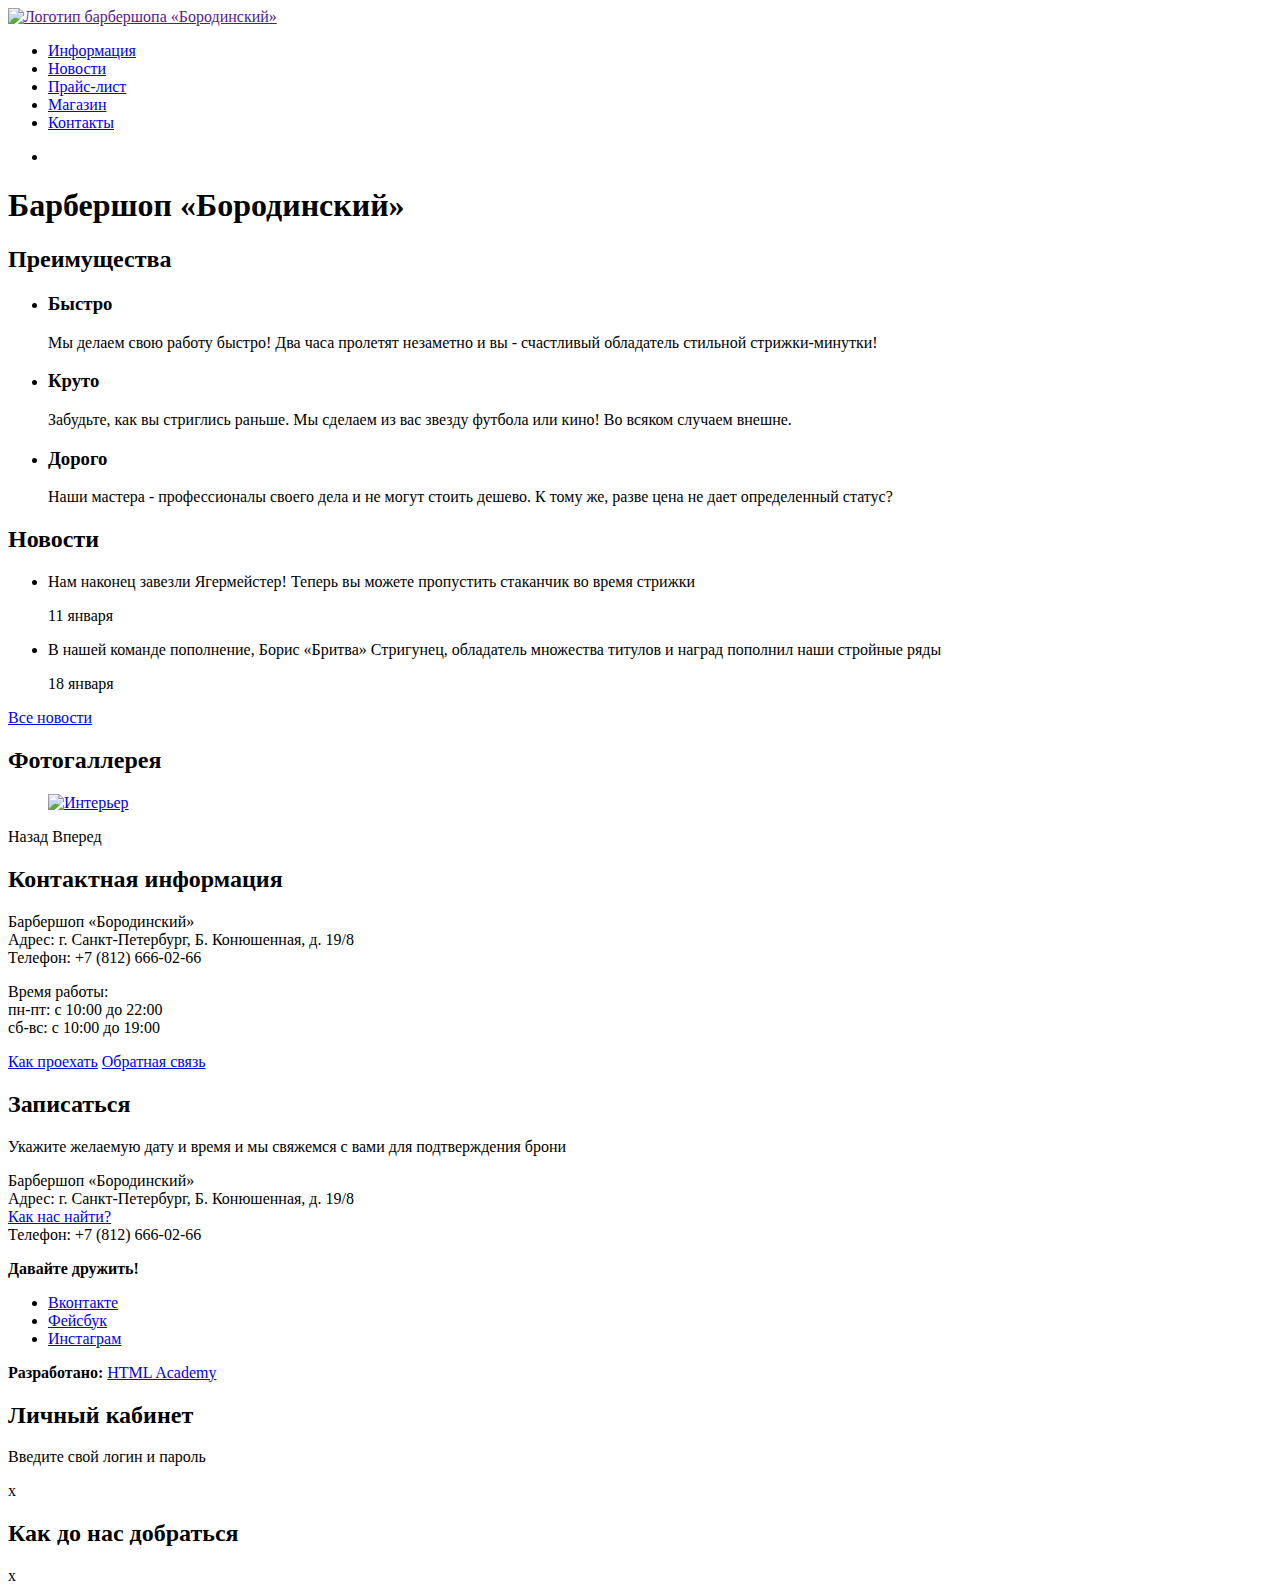
==== index.html @ 34da0345 "Исправил несколько ошибок" ====
<!DOCTYPE html>
<html lang="ru">
<head>
	<meta charset="UTF-8">
	<title>Барбершоп «Бородинский»</title>
</head>
<body>
	<header class="main-header">
		<nav class="main-navigation">
			<a class="main-header-logo" href="">
				<img src="img/index-log.svg" width="368" height="153" alt="Логотип барбершопа «Бородинский»">
			</a>
			<ul class="site-navigation">
				<li><a href="info.html">Информация</a></li>
				<li><a href="news.html">Новости</a></li>
				<li><a href="price.html">Прайс-лист</a></li>
				<li><a href="catalog.html">Магазин</a></li>
				<li><a href="contacts.html">Контакты</a></li>
			</ul>
			<ul class="user-navigation">
				<li class="login-link"></li>
			</ul>
		</nav>
	</header>
	<main class="container">

		<h1 class="visually-hidden">Барбершоп «Бородинский»</h1>

		<section class="features">
			<h2 class="visually-hidden">Преимущества</h2>
			<ul class="features-list">
				<li class="feature-item">
					<h3>Быстро</h3>
					<p>Мы делаем свою работу быстро! Два часа пролетят незаметно и вы - счастливый обладатель стильной стрижки-минутки!</p>
				</li>
				<li class="feature-item">
					<h3>Круто</h3>
					<p>Забудьте, как вы стриглись раньше. Мы сделаем из вас звезду футбола или кино! 
					Во всяком случаем внешне.</p>
				</li>
				<li class="feature-item">
					<h3>Дорого</h3>
					<p>Наши мастера - профессионалы своего дела и не могут стоить дешево. К тому же, разве цена не дает определенный статус?</p>
				</li>
			</ul>
		</section>

		<section class="news">
			<h2>Новости</h2>
			<ul class="news-list">
				<li class="news-item">
					<p>Нам наконец завезли Ягермейстер! Теперь вы можете пропустить стаканчик во время стрижки</p>
					<time datetime="2016-01-11">11 января</time>
				</li>
				<li class="news-item">
					<p>В нашей команде пополнение, Борис «Бритва» Стригунец, обладатель множества титулов и наград пополнил наши стройные ряды</p>
					<time datetime="2016-01-18">18 января</time>
				</li>
			</ul>
			<a class="button" href="news.html">Все новости</a>
		</section>

		<section class="gallery">
			<h2>Фотогаллерея</h2>
			<figure class="gallery-content">
				<a href="#"><img src="img/studio.jpg" width="286" height="164" alt="Интерьер"></a>
			</figure>
			<span class="button gallery-button gallery-button-back">Назад</span>
			<span class="button gallery-button gallery-button-next">Вперед</span>
		</section>

		<section class="contacts">
			<h2>Контактная информация</h2>
			<p>
				Барбершоп «Бородинский»<br>
				Адрес: г. Санкт-Петербург, Б. Конюшенная, д. 19/8<br>
				Телефон: +7 (812) 666-02-66
			</p>
			<p>
				Время работы:<br>
				пн-пт: с 10:00 до 22:00<br>
				сб-вс: с 10:00 до 19:00
			</p>
			<a class="button" href="map.html">Как проехать</a>
			<a class="button" href="contacts.html">Обратная связь</a>
		</section>

		<section class="appointment">
			<h2>Записаться</h2>
			<p class="appointment-info">Укажите желаемую дату и время и мы свяжемся с вами для подтверждения брони</p>
			<!-- здесь будет форма -->
		</section>
	</main>
	<footer class="main-footer">
		<p class="footer-contacts">
			Барбершоп «Бородинский»<br>
			Адрес: г. Санкт-Петербург, Б. Конюшенная, д. 19/8<br>
			<a href="map.html">Как нас найти?</a><br>
			Телефон: +7 (812) 666-02-66
		</p>
		<div class="footer-social">
			<b>Давайте дружить!</b>
			<ul>
				<li><a class="social-button" href="#">Вконтакте</a></li>
				<li><a class="social-button" href="#">Фейсбук</a></li>
				<li><a class="social-button" href="#">Инстаграм</a></li>
			</ul>
		</div>
		<p class="footer-copyright">
			<b>Разработано:</b>
			<a class="button" href="https://htmlacademy.ru">HTML Academy</a>
		</p>
	</footer>

	<section class="modal modal-login">
		<h2>Личный кабинет</h2>
		<p>Введите свой логин и пароль</p>
		<span class="modal-close">x</span>
	</section>

	<section class="modal modal-map">
		<h2 class="visually-hidden">Как до нас добраться</h2>
		<span class="modal-close">x</span>
	</section>
	
</body>
</html>
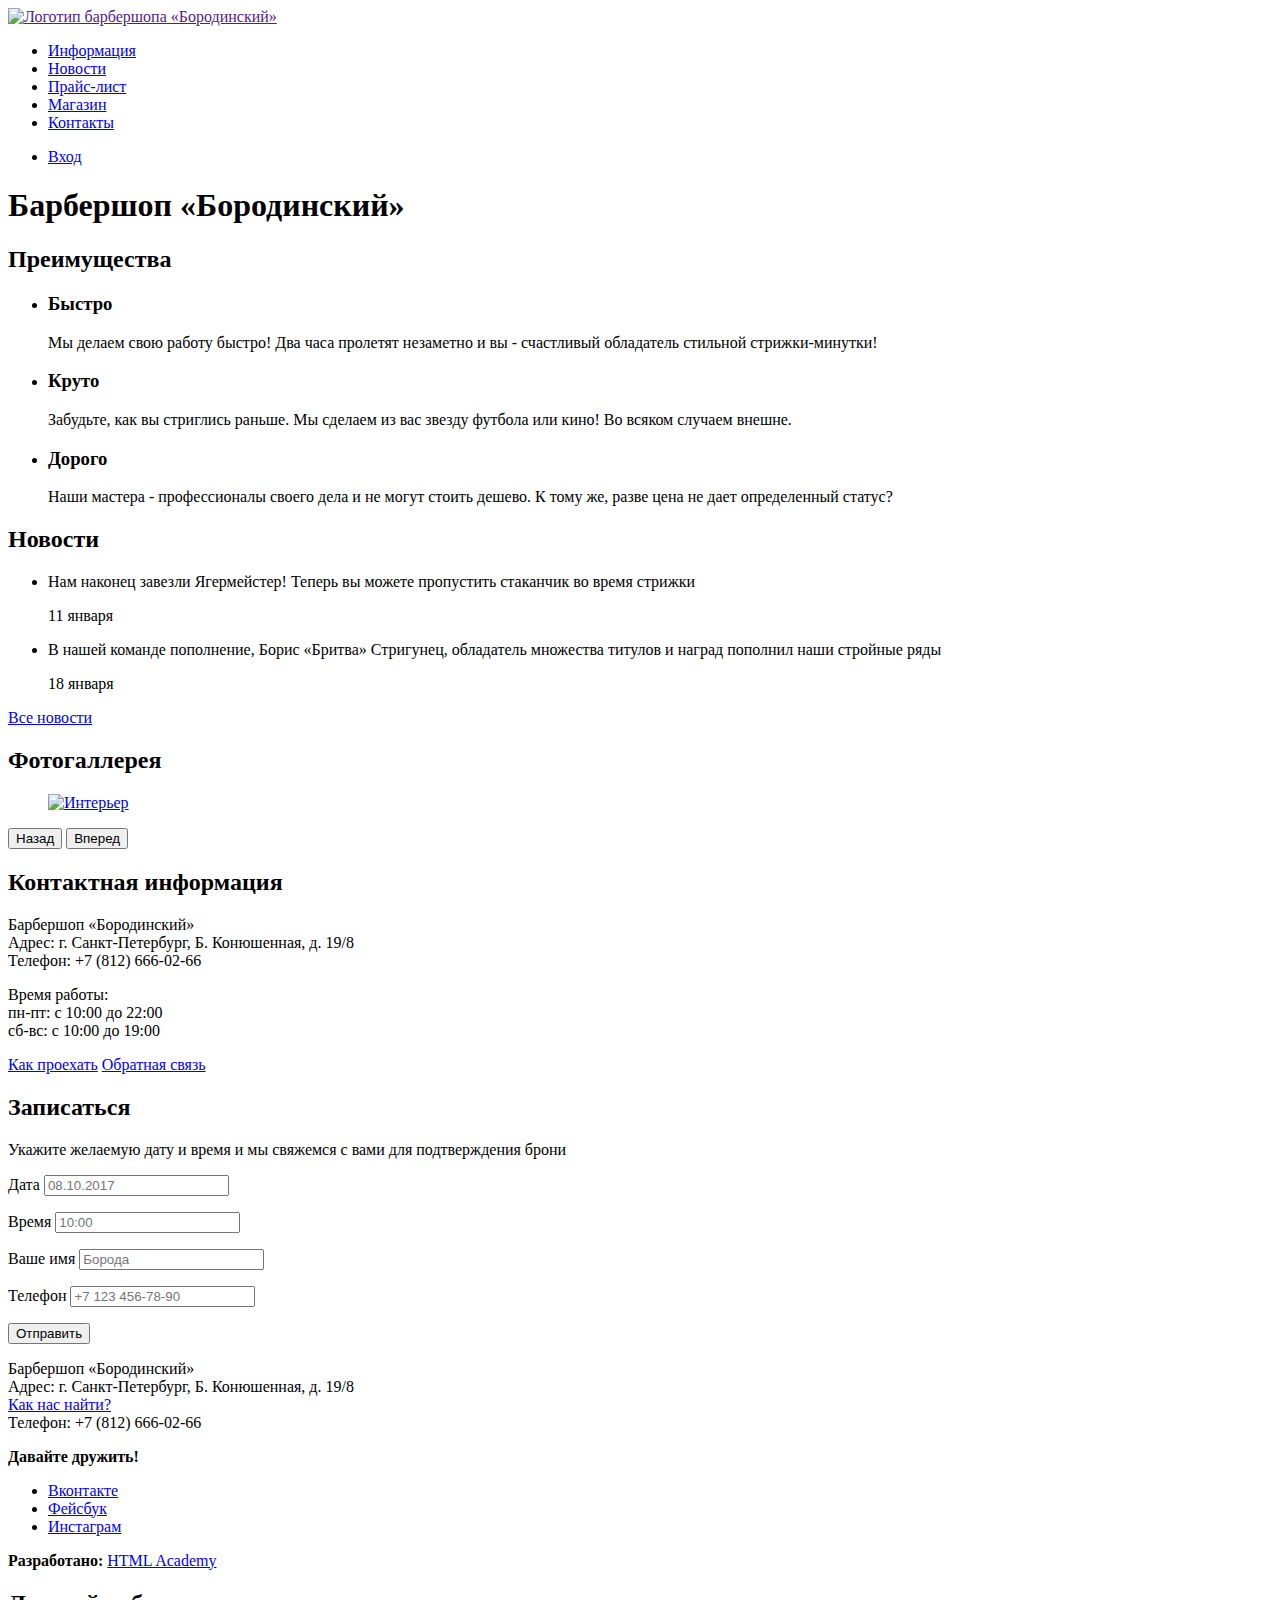
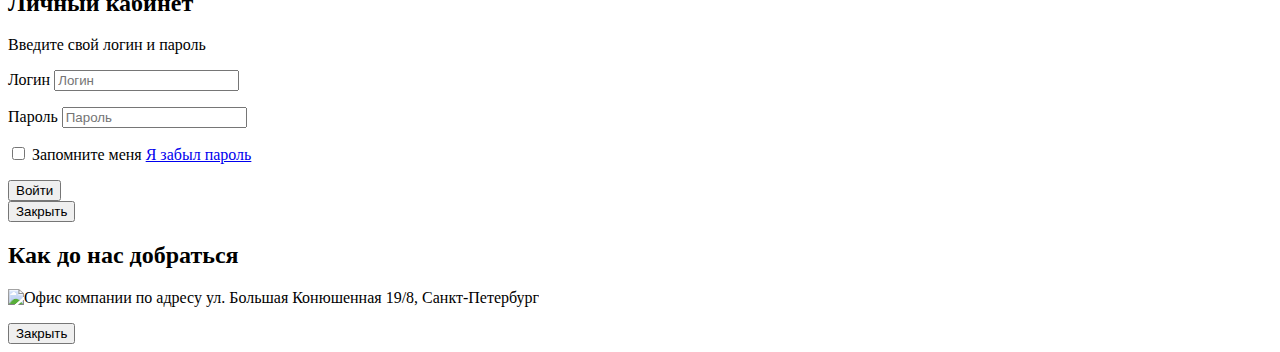
==== commit 489ee858: "Поправил разметку, подключил шрифт из Google Fonts" ====
--- a/index.html
+++ b/index.html
@@ -3,6 +3,9 @@
 <head>
 	<meta charset="UTF-8">
 	<title>Барбершоп «Бородинский»</title>
+	<link href="https://fonts.googleapis.com/css?family=PT+Sans+Narrow:400,700&display=swap&subset=cyrillic" rel="stylesheet">
+	<link rel="stylesheet" href="css/normalize.css">
+	<link rel="stylesheet" href="css/style.css">
 </head>
 <body>
 	<header class="main-header">
@@ -18,7 +21,9 @@
 				<li><a href="contacts.html">Контакты</a></li>
 			</ul>
 			<ul class="user-navigation">
-				<li class="login-link"></li>
+				<li class="login-link">
+					<a class="login-link" href="login.html">Вход</a>
+				</li>
 			</ul>
 		</nav>
 	</header>
@@ -45,52 +50,75 @@
 			</ul>
 		</section>
 
-		<section class="news">
-			<h2>Новости</h2>
-			<ul class="news-list">
-				<li class="news-item">
-					<p>Нам наконец завезли Ягермейстер! Теперь вы можете пропустить стаканчик во время стрижки</p>
-					<time datetime="2016-01-11">11 января</time>
-				</li>
-				<li class="news-item">
-					<p>В нашей команде пополнение, Борис «Бритва» Стригунец, обладатель множества титулов и наград пополнил наши стройные ряды</p>
-					<time datetime="2016-01-18">18 января</time>
-				</li>
-			</ul>
-			<a class="button" href="news.html">Все новости</a>
-		</section>
+		<div class="index-columns">
+			<section class="news">
+				<h2>Новости</h2>
+				<ul class="news-list">
+					<li class="news-item">
+						<p>Нам наконец завезли Ягермейстер! Теперь вы можете пропустить стаканчик во время стрижки</p>
+						<time datetime="2016-01-11">11 января</time>
+					</li>
+					<li class="news-item">
+						<p>В нашей команде пополнение, Борис «Бритва» Стригунец, обладатель множества титулов и наград пополнил наши стройные ряды</p>
+						<time datetime="2016-01-18">18 января</time>
+					</li>
+				</ul>
+				<a class="button" href="news.html">Все новости</a>
+			</section>
 
-		<section class="gallery">
-			<h2>Фотогаллерея</h2>
-			<figure class="gallery-content">
-				<a href="#"><img src="img/studio.jpg" width="286" height="164" alt="Интерьер"></a>
-			</figure>
-			<span class="button gallery-button gallery-button-back">Назад</span>
-			<span class="button gallery-button gallery-button-next">Вперед</span>
-		</section>
+			<section class="gallery">
+				<h2>Фотогаллерея</h2>
+				<figure class="gallery-content">
+					<a href="#"><img src="img/studio.jpg" width="286" height="164" alt="Интерьер"></a>
+				</figure>
+				<button class="button gallery-button gallery-button-back" type="button">Назад</button>
+				<button class="button gallery-button gallery-button-next" type="button">Вперед</button>
+			</section>
+		</div>
 
-		<section class="contacts">
-			<h2>Контактная информация</h2>
-			<p>
-				Барбершоп «Бородинский»<br>
-				Адрес: г. Санкт-Петербург, Б. Конюшенная, д. 19/8<br>
-				Телефон: +7 (812) 666-02-66
-			</p>
-			<p>
-				Время работы:<br>
-				пн-пт: с 10:00 до 22:00<br>
-				сб-вс: с 10:00 до 19:00
-			</p>
-			<a class="button" href="map.html">Как проехать</a>
-			<a class="button" href="contacts.html">Обратная связь</a>
-		</section>
+		<div class="index-columns">
+			<section class="contacts">
+				<h2>Контактная информация</h2>
+				<p>
+					Барбершоп «Бородинский»<br>
+					Адрес: г. Санкт-Петербург, Б. Конюшенная, д. 19/8<br>
+					Телефон: +7 (812) 666-02-66
+				</p>
+				<p>
+					Время работы:<br>
+					пн-пт: с 10:00 до 22:00<br>
+					сб-вс: с 10:00 до 19:00
+				</p>
+				<a class="button" href="map.html">Как проехать</a>
+				<a class="button" href="contacts.html">Обратная связь</a>
+			</section>
 
-		<section class="appointment">
-			<h2>Записаться</h2>
-			<p class="appointment-info">Укажите желаемую дату и время и мы свяжемся с вами для подтверждения брони</p>
-			<!-- здесь будет форма -->
-		</section>
+			<section class="appointment">
+				<h2>Записаться</h2>
+				<p class="appointment-info">Укажите желаемую дату и время и мы свяжемся с вами для подтверждения брони</p>
+				<form class="appointment-form" action="https://echo.htmlacademy.ru" method="post">
+					<p class="appointment-item">
+						<label for="appointment-date">Дата</label>
+						<input id="appointment-date" type="text" name="date" value="" placeholder="08.10.2017">
+					</p>
+					<p class="appointment-item">
+						<label for="appointment-time">Время</label>
+						<input id="appointment-time" type="text" name="time" value="" placeholder="10:00">
+					</p>
+					<p class="appointment-item">
+						<label for="appointment-name">Ваше имя</label>
+						<input id="appointment-name" type="text" name="name" value="" placeholder="Борода">
+					</p>
+					<p class="appointment-item">
+						<label for="appointment-phone">Телефон</label>
+						<input id="appointment-phone" type="tel" name="phone" value="" placeholder="+7 123 456-78-90">
+					</p>
+					<button class="button" type="submit">Отправить</button>
+				</form>
+			</section>
+		</div>
 	</main>
+
 	<footer class="main-footer">
 		<p class="footer-contacts">
 			Барбершоп «Бородинский»<br>
@@ -115,13 +143,35 @@
 	<section class="modal modal-login">
 		<h2>Личный кабинет</h2>
 		<p>Введите свой логин и пароль</p>
-		<span class="modal-close">x</span>
+		<form class="login-form" action="https://echo.htmlacademy.ru" method="post">
+			<p>
+				<label class="visually-hidden" for="user-login">Логин</label>
+				<input class="login-icon-user" id="user-login" type="text" name="login" placeholder="Логин">
+			</p>
+			<p>
+				<label class="visually-hidden" for="user-password">Пароль</label>
+				<input class="login-icon-password" id="user-password" type="password" name="password" placeholder="Пароль">
+			</p>
+			<p class="login-password-info">
+				<label class="login-checkbox">
+					<input class="visually-hidden" id="login-password-info" type="checkbox" name="remember">
+					<span class="checkbox-indicator"></span>
+					Запомните меня
+				</label>
+				<a class="restore" href="#">Я забыл пароль</a>
+			</p>
+			<button class="button" type="submit">Войти</button>
+		</form>
+		<button class="modal-close" type="button">Закрыть</button>
 	</section>
 
 	<section class="modal modal-map">
 		<h2 class="visually-hidden">Как до нас добраться</h2>
-		<span class="modal-close">x</span>
+		<p>
+			<img src="img/map.jpg" width="780" height="560" alt="Офис компании по адресу ул. Большая Конюшенная 19/8, Санкт-Петербург">
+		</p>
+		<button class="modal-close" type="button">Закрыть</button>
 	</section>
-	
+
 </body>
 </html>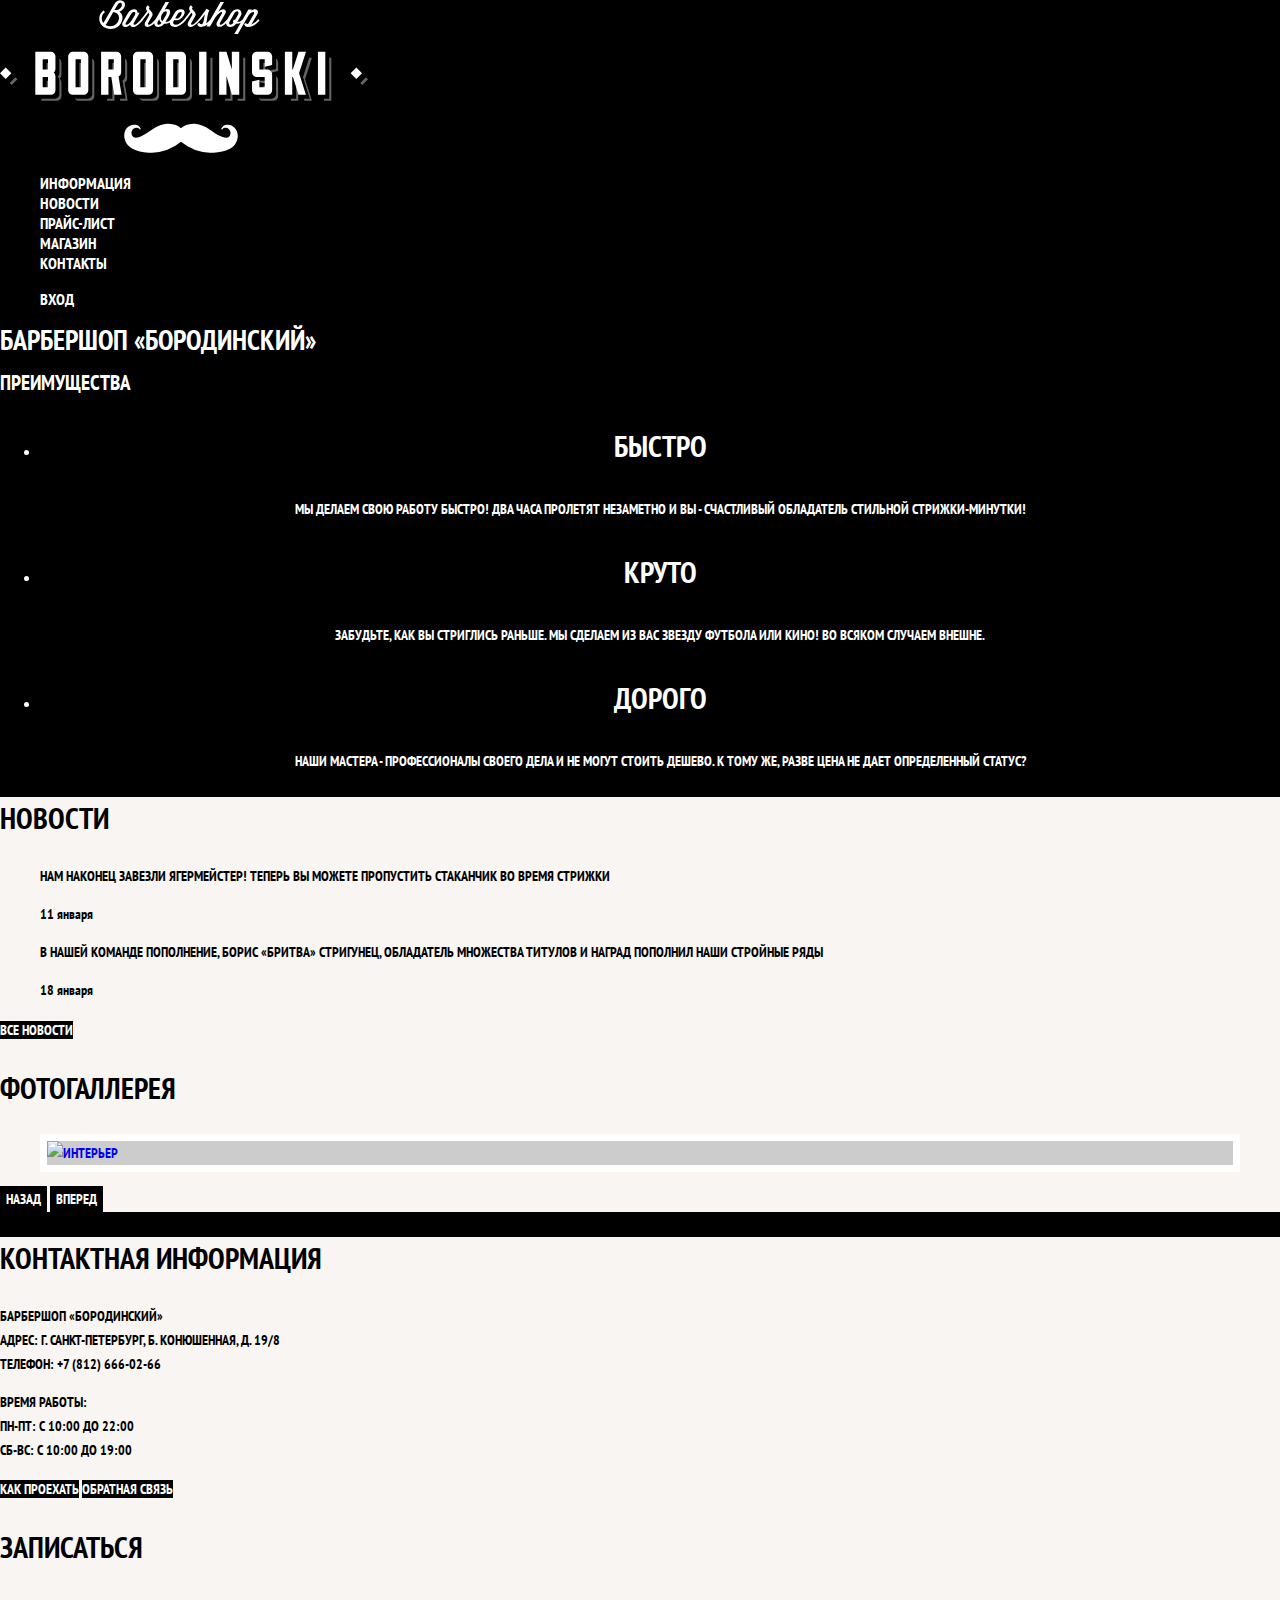
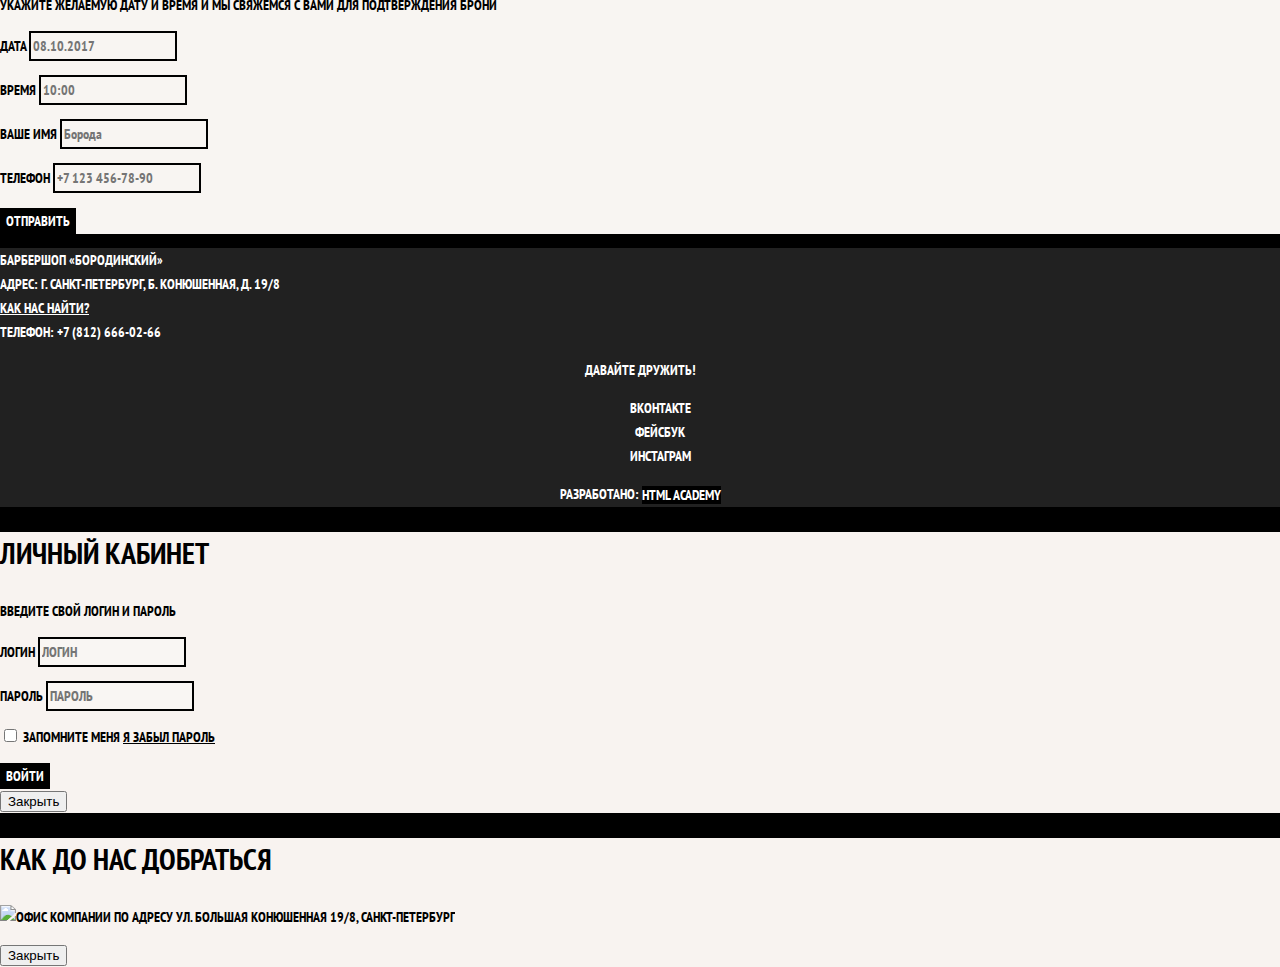
==== commit 4c209d2f: "Поправил путь у главного логотипа, дабавил несколько оберток содержимого для правильного визуального" ====
--- a/index.html
+++ b/index.html
@@ -11,20 +11,24 @@
 	<header class="main-header">
 		<nav class="main-navigation">
 			<a class="main-header-logo" href="">
-				<img src="img/index-log.svg" width="368" height="153" alt="Логотип барбершопа «Бородинский»">
+				<img src="img/index-logo.svg" width="368" height="153" alt="Логотип барбершопа «Бородинский»">
 			</a>
-			<ul class="site-navigation">
-				<li><a href="info.html">Информация</a></li>
-				<li><a href="news.html">Новости</a></li>
-				<li><a href="price.html">Прайс-лист</a></li>
-				<li><a href="catalog.html">Магазин</a></li>
-				<li><a href="contacts.html">Контакты</a></li>
-			</ul>
-			<ul class="user-navigation">
-				<li class="login-link">
-					<a class="login-link" href="login.html">Вход</a>
-				</li>
-			</ul>
+			<div class="main-navigation-wrapper">
+				<div class="container">
+					<ul class="site-navigation">
+						<li><a href="info.html">Информация</a></li>
+						<li><a href="news.html">Новости</a></li>
+						<li><a href="price.html">Прайс-лист</a></li>
+						<li><a href="catalog.html">Магазин</a></li>
+						<li><a href="contacts.html">Контакты</a></li>
+					</ul>
+					<ul class="user-navigation">
+						<li class="login-link">
+							<a class="login-link" href="login.html">Вход</a>
+						</li>
+					</ul>
+				</div>
+			</div>
 		</nav>
 	</header>
 	<main class="container">
@@ -120,24 +124,26 @@
 	</main>
 
 	<footer class="main-footer">
-		<p class="footer-contacts">
-			Барбершоп «Бородинский»<br>
-			Адрес: г. Санкт-Петербург, Б. Конюшенная, д. 19/8<br>
-			<a href="map.html">Как нас найти?</a><br>
-			Телефон: +7 (812) 666-02-66
-		</p>
-		<div class="footer-social">
-			<b>Давайте дружить!</b>
-			<ul>
-				<li><a class="social-button" href="#">Вконтакте</a></li>
-				<li><a class="social-button" href="#">Фейсбук</a></li>
-				<li><a class="social-button" href="#">Инстаграм</a></li>
-			</ul>
+		<div class="container">
+			<p class="footer-contacts">
+				Барбершоп «Бородинский»<br>
+				Адрес: г. Санкт-Петербург, Б. Конюшенная, д. 19/8<br>
+				<a href="map.html">Как нас найти?</a><br>
+				Телефон: +7 (812) 666-02-66
+			</p>
+			<div class="footer-social">
+				<b>Давайте дружить!</b>
+				<ul>
+					<li><a class="social-button" href="#">Вконтакте</a></li>
+					<li><a class="social-button" href="#">Фейсбук</a></li>
+					<li><a class="social-button" href="#">Инстаграм</a></li>
+				</ul>
+			</div>
+			<p class="footer-copyright">
+				<b>Разработано:</b>
+				<a class="button" href="https://htmlacademy.ru">HTML Academy</a>
+			</p>
 		</div>
-		<p class="footer-copyright">
-			<b>Разработано:</b>
-			<a class="button" href="https://htmlacademy.ru">HTML Academy</a>
-		</p>
 	</footer>
 
 	<section class="modal modal-login">
--- a/css/style.css
+++ b/css/style.css
@@ -0,0 +1,353 @@
+body {
+	margin: 0;
+	padding: 0;
+
+	font-family: "PT Sans Narrow", Arial, sans-serif;
+	font-size: 14px;
+	line-height: 24px;
+	font-weight: 700;
+	color: #ffffff;
+	text-transform: uppercase;
+
+	background-color: #000000;
+	background-image: url("../img/bg.jpg");
+	background-position: top center;
+	background-repeat: no-repeat;
+}
+
+.inner-page {
+	color: #000000;
+
+	background-color: #f9f6f3;
+	background-image: url("../img/pattern-light.jpg");
+	background-position: 0 0;
+	background-repeat: repeat;
+}
+
+a {
+	text-decoration: none;
+}
+
+.button {
+	font: inherit;
+
+	text-align: center;
+	color: #ffffff;
+	vertical-align: middle;
+	text-transform: uppercase;
+
+	background-color: #000000;
+	border: none;
+}
+
+.button:hover,
+.button:focus,
+.button:active {
+	background-color: #663d15;
+}
+
+.main-navigation {
+	font-size: 16px;
+	line-height: 20px;
+	color: #ffffff;
+
+	background-color: #000000;
+}
+
+.site-navigation,
+.user-navigation {
+	list-style: none;
+}
+
+.site-navigation a,
+.user-navigation a {
+	color: #ffffff;
+}
+
+.site-navigation a:hover,
+.site-navigation a:focus,
+.user-navigation a:hover,
+.user-navigation a:focus {
+	background-color: #242424;
+}
+
+.feature-list {
+	list-style: none;
+}
+
+.feature-item {
+	text-align: center;
+}
+
+.feature-item h3 {
+	font-size: 30px;
+	line-height: 42px;
+}
+
+.index-columns {
+	color: #000000;
+
+	background-color: #f8f5f2;
+	background-image: url("../img/pattern-light.jpg");
+	background-position: 0 0;
+	background-repeat: repeat;
+}
+
+.index-columns h2 {
+	font-size: 30px;
+	line-height: 42px;
+}
+
+.news-list {
+	list-style: none;
+}
+
+.news-item time {
+	text-transform: none;
+}
+
+.gallery-content {
+	background-color: #cccccc;
+	border: 7px solid #ffffff;
+}
+
+.appointment-item input {
+	font: inherit;
+
+	background-color: transparent;
+	border: 2px solid #000000;
+}
+
+.appointment-item input:focus {
+	border-color: #663d15;
+}
+
+.page-title {
+	font-size: 30px;
+	line-height: 42px;
+}
+
+.breadcrumbs {
+	list-style: none;
+}
+
+.breadcrumbs a:hover,
+.breadcrumbs a:focus {
+	text-decoration: underline;
+}
+
+.breadcrumbs-current {
+	color: #aba9a7;
+}
+
+.filter fieldset {
+	border: none;
+}
+
+.filter legend {
+	font-size: 24px;
+	line-height: 30px;
+}
+
+.filter ul {
+	list-style: none;
+	line-height: 18px;
+}
+
+.filter-input:hover + label,
+.filter-input:focus + label {
+	color: #663d15;
+}
+
+.filter-input:disabled + label {
+	color: #000000;
+
+	opacity: 0.5;
+}
+
+.catalog-list {
+	list-style: none;
+}
+
+.catalog-item {
+	background-color: #f8f8f8;
+	box-shadow: 0 0 10px rgba(0, 0, 0, 0.1);
+}
+
+.catalog-item:hover {
+	box-shadow: 0 0 10px rgba(0, 0, 0, 0.2);
+}
+
+.catalog-item a {
+	color: #000000;
+}
+
+.catalog-item h3 {
+	font-size: 14px;
+	line-height: 18px;
+}
+
+.catalog-category {
+	text-decoration: none;
+}
+
+.catalog-item-price b {
+	font-size: 14px;
+	line-height: 20px;
+	text-align: center;
+
+	background-color: #e5e5e5;
+}
+
+.catalog-item-price .button {
+	line-height: 20px;
+	color: #ffffff;
+}
+
+.pagination-list {
+	list-style: none;
+}
+
+.pagination-item a {
+	color: #ffffff;
+
+	background-color: #000000;
+}
+
+.pagination-item a:hover,
+.pagination-item a:focus,
+.pagination-item a:active {
+	background-color: #663d15;
+}
+
+.pagination-item-current a {
+	color: #000000;
+
+	background-color: #ffffff;
+}
+
+.pagination-item-current a:hover,
+.pagination-item-current a:focus,
+.pagination-item-current a:active {
+	color: #000000;
+
+	background-color: #ffffff;
+}
+
+.product-photo-preview {
+	list-style: none;
+}
+
+.product-photo-preview li {
+	box-shadow: 0 0 10px 2px rgba(0, 0, 0, 0.1);
+}
+
+.product-photo-full {
+	box-shadow: 0 0 10px 2px rgba(0, 0, 0, 0.1);
+}
+
+.product-article {
+	text-align: right;
+	color: #aeaeae;
+}
+
+.product-price b {
+	line-height: 20px;
+	text-align: center;
+
+	background-color: #e5e5e5;
+}
+
+.product-info h3 {
+	font-size: 24px;
+	line-height: 30px;
+}
+
+.product-info ul {
+	list-style: none;
+}
+
+.main-footer {
+	color: #ffffff;
+
+	background-color: #212121;
+	background-image: url("../img/pattern-dark.jpg");
+	background-position: 0 0;
+	background-repeat: repeat;
+}
+
+.footer-contacts a {
+	color: #ffffff;
+	text-decoration: underline;
+}
+
+.footer-contacts a:hover,
+.footer-contacts a:focus {
+	text-decoration: none;
+}
+
+.footer-social {
+	text-align: center;
+}
+
+.footer-social ul {
+	list-style: none;
+}
+
+.social-button {
+	color: #ffffff;
+}
+
+.footer-copyright {
+	text-align: center;
+}
+
+.footer-copyright .button:hover,
+.footer-copyright .button:focus {
+	color: #000000;
+
+	background-color: #ffffff;
+}
+
+.modal {
+	color: #000000;
+
+	background-color: #f8f3f0;
+	background-image: url("../img/pattern-light.jpg");
+	background-position: 0 0;
+	background-repeat: repeat;
+}
+
+.modal h2 {
+	font-size: 30px;
+	line-height: 42px;
+}
+
+.login-form input[type="text"],
+.login-form input[type="password"] {
+	font: inherit;
+	color: #000000;
+	text-transform: uppercase;
+
+	background-color: #f9f6f3;
+	border: 2px solid #000000;
+}
+
+.login-form input:focus {
+	border-color: #663d15;
+}
+
+.login-checkbox:hover,
+.login-checkbox:focus {
+	color: #663d15;
+}
+
+.restore {
+	color: #000000;
+	text-decoration: underline;
+}
+
+.restore:hover,
+.restore:focus {
+	text-decoration: none;
+}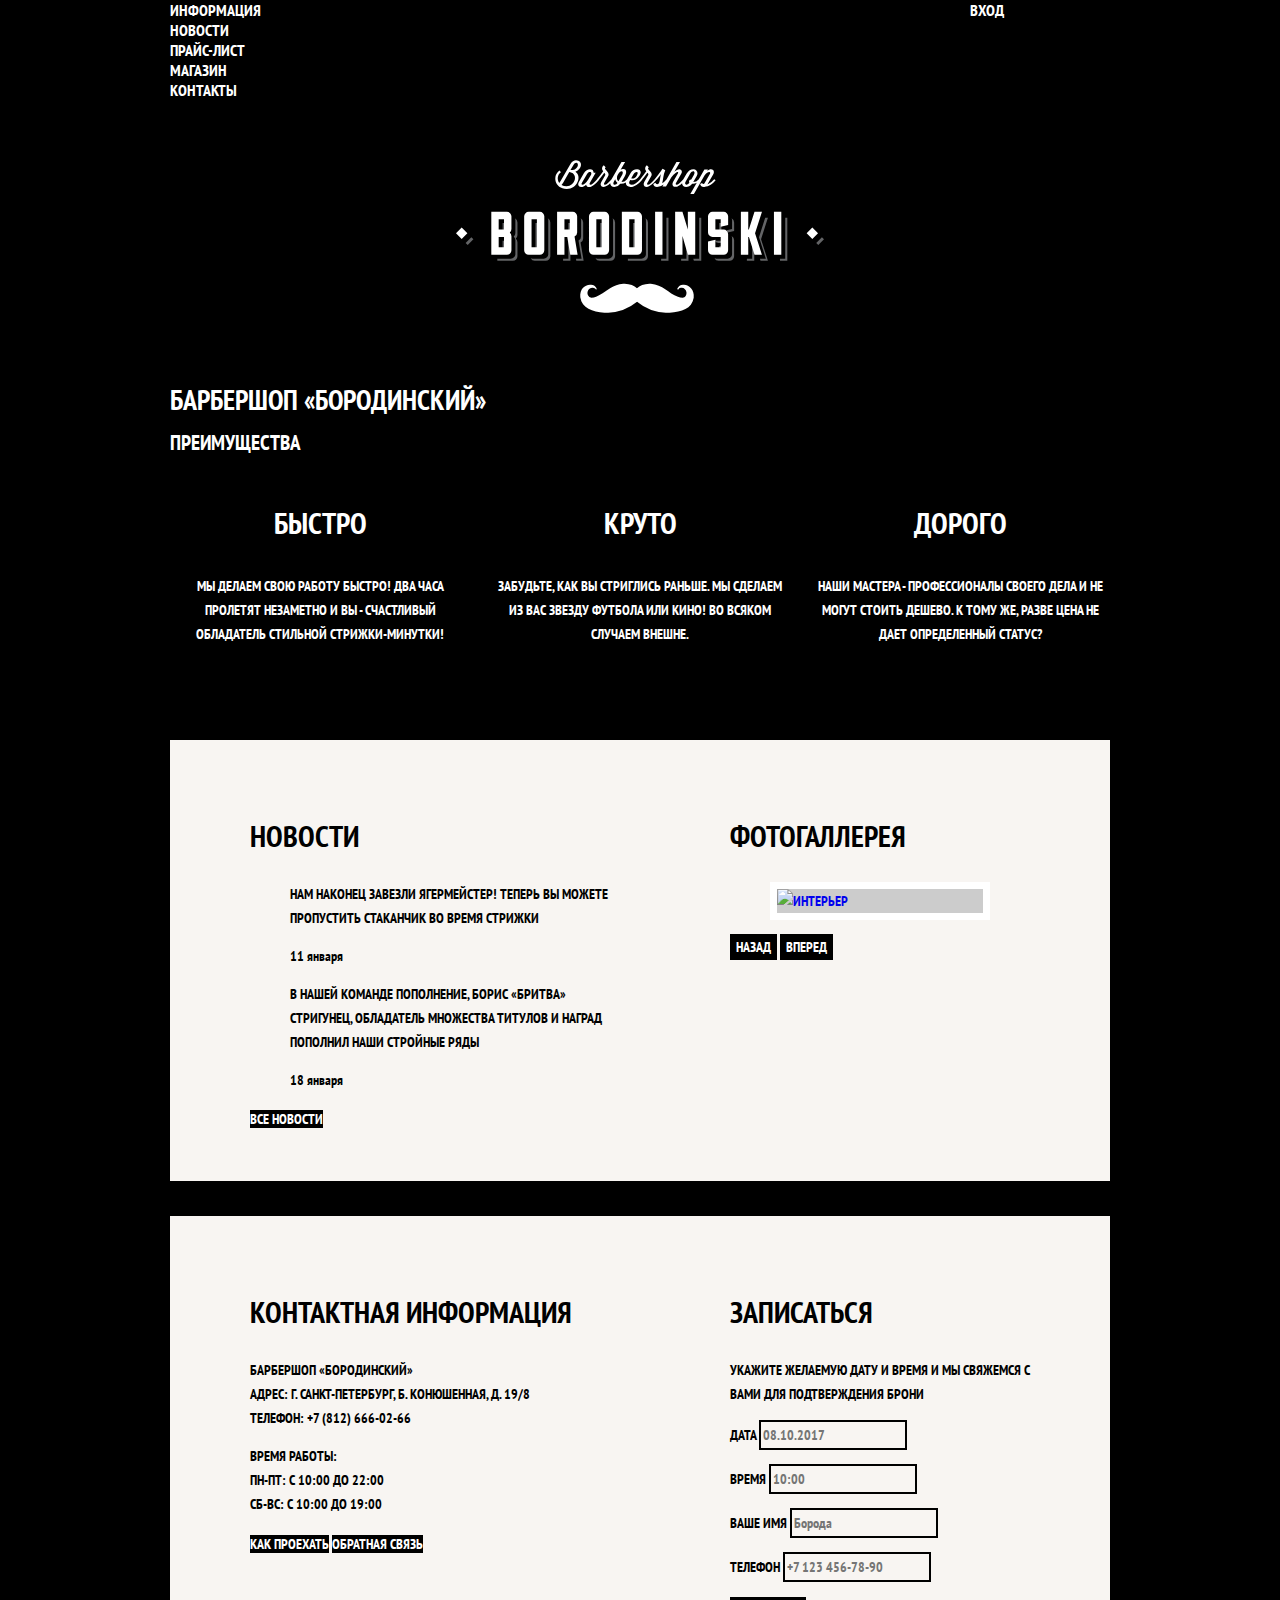
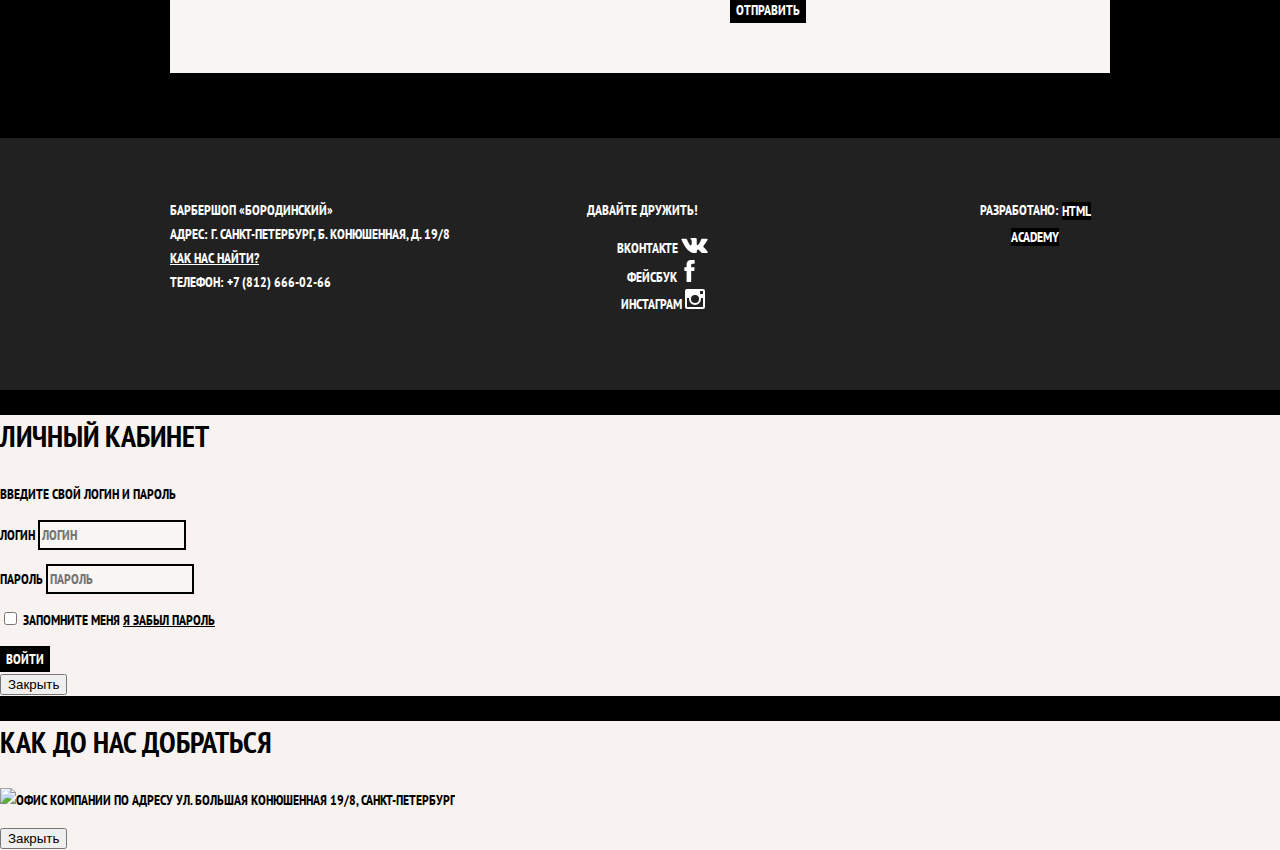
==== commit ff043895: "завершены социальные кнопки" ====
--- a/index.html
+++ b/index.html
@@ -23,7 +23,7 @@
 						<li><a href="contacts.html">Контакты</a></li>
 					</ul>
 					<ul class="user-navigation">
-						<li class="login-link">
+						<li>
 							<a class="login-link" href="login.html">Вход</a>
 						</li>
 					</ul>
@@ -72,11 +72,13 @@
 
 			<section class="gallery">
 				<h2>Фотогаллерея</h2>
-				<figure class="gallery-content">
-					<a href="#"><img src="img/studio.jpg" width="286" height="164" alt="Интерьер"></a>
-				</figure>
-				<button class="button gallery-button gallery-button-back" type="button">Назад</button>
-				<button class="button gallery-button gallery-button-next" type="button">Вперед</button>
+				<div class="gallery-container">
+					<figure class="gallery-content">
+						<a href="#"><img src="img/studio.jpg" width="286" height="164" alt="Интерьер"></a>
+					</figure>
+					<button class="button gallery-button gallery-button-back" type="button" disabled>Назад</button>
+					<button class="button gallery-button gallery-button-next" type="button">Вперед</button>
+				</div>
 			</section>
 		</div>
 
@@ -134,9 +136,34 @@
 			<div class="footer-social">
 				<b>Давайте дружить!</b>
 				<ul>
-					<li><a class="social-button" href="#">Вконтакте</a></li>
-					<li><a class="social-button" href="#">Фейсбук</a></li>
-					<li><a class="social-button" href="#">Инстаграм</a></li>
+					<li>
+						<a class="social-button" href="#">
+							<span class="visually-hidden">Вконтакте</span>
+							<svg xmlns="http://www.w3.org/2000/svg" width="27" height="15" viewBox="0 0 26.14 14.91">
+								<path d="M26 13.47l-.09-.17a13.55 13.55 0 0 0-2.6-3q-.87-.83-1.1-1.12A1 1 0 0 1 22 8a10.27 10.27 0 0 1 1.22-1.78l.88-1.16q2.35-3.13 2-4L26 .94a.8.8 0 0 0-.4-.22 2.14 2.14 0 0 0-.87 0h-3.92a.51.51 0 0 0-.27 0h-.3a.6.6 0 0 0-.15.14.93.93 0 0 0-.14.24 22.22 22.22 0 0 1-1.46 3.06q-.5.84-.93 1.46a7 7 0 0 1-.71.91 4.94 4.94 0 0 1-.52.47q-.23.18-.35.15l-.23-.05a.9.9 0 0 1-.31-.33 1.49 1.49 0 0 1-.16-.53v-.55-.65-.57-1.12-1-.75a3.14 3.14 0 0 0 0-.62 2.12 2.12 0 0 0-.14-.44.73.73 0 0 0-.28-.33 1.57 1.57 0 0 0-.46-.18A9 9 0 0 0 12.57 0a8.93 8.93 0 0 0-3.25.33 1.83 1.83 0 0 0-.52.41q-.25.3-.07.33a1.67 1.67 0 0 1 1.16.59l.08.16a2.6 2.6 0 0 1 .19.63 6.32 6.32 0 0 1 .12 1 10.59 10.59 0 0 1 0 1.7q-.07.71-.13 1.1a2.21 2.21 0 0 1-.18.64 2.69 2.69 0 0 1-.16.3l-.07.07a1 1 0 0 1-.37.07.86.86 0 0 1-.46-.19 3.27 3.27 0 0 1-.56-.52 7 7 0 0 1-.66-.93q-.37-.6-.76-1.42l-.22-.39q-.2-.38-.56-1.11t-.62-1.43A.9.9 0 0 0 5.2.9h-.07a.93.93 0 0 0-.22-.16A1.44 1.44 0 0 0 4.6.65L.87.68A1 1 0 0 0 .1.94L0 1a.44.44 0 0 0 0 .22 1.08 1.08 0 0 0 .08.37Q.9 3.53 1.86 5.31t1.66 2.87Q4.23 9.27 5 10.24t1 1.24l.37.41.34.33a8.06 8.06 0 0 0 1 .78 16.34 16.34 0 0 0 1.4.9 7.6 7.6 0 0 0 1.79.72 6.19 6.19 0 0 0 2 .22h1.57a1.08 1.08 0 0 0 .72-.3l.05-.07a.9.9 0 0 0 .1-.25 1.38 1.38 0 0 0 0-.37 4.48 4.48 0 0 1 .09-1.05 2.77 2.77 0 0 1 .23-.71 1.74 1.74 0 0 1 .29-.4 1.19 1.19 0 0 1 .23-.2h.11a.86.86 0 0 1 .77.21 4.52 4.52 0 0 1 .83.79q.39.47.93 1.05a6.41 6.41 0 0 0 1 .87l.27.16a3.31 3.31 0 0 0 .71.3 1.53 1.53 0 0 0 .76.07l3.48-.05a1.58 1.58 0 0 0 .8-.17.68.68 0 0 0 .34-.37 1.06 1.06 0 0 0 0-.46 1.71 1.71 0 0 0-.1-.36z"
+                                    fill="#fff">
+								</path>
+							</svg>
+						</a>
+					</li>
+					<li>
+						<a class="social-button" href="#">
+							<span class="visually-hidden">Фейсбук</span>
+							<svg xmlns="http://www.w3.org/2000/svg" width="19" height="22" viewBox="0 0 10.15 21.74">
+								<path d="M3.34 1.12A4.77 4.77 0 0 1 6.53 0h3.61v3.81H7.81a1.07 1.07 0 0 0-1.09.83v2.55h3.42c-.08 1.23-.24 2.45-.41 3.67h-3v10.87H2.21V10.86H0V7.21h2.19V3.66a3.83 3.83 0 0 1 1.15-2.54z"
+                                    fill="#fff" />
+						</a>
+					</li>
+					<li>
+						<a class="social-button" href="#">
+							<span class="visually-hidden">Инстаграм</span>
+							<svg xmlns="http://www.w3.org/2000/svg" width="20" height="20" viewBox="0 0 20 20">
+								<path d="M18 0H2a2 2 0 0 0-2 2v16a2 2 0 0 0 2 2h16a2 2 0 0 0 2-2V2a2 2 0 0 0-2-2zm-8 6a4 4 0 1 1-4 4 4 4 0 0 1 4-4zM2.5 18a.47.47 0 0 1-.5-.5V9h2.1a3.4 3.4 0 0 0-.1 1 6 6 0 1 0 12 0 3.4 3.4 0 0 0-.1-1H18v8.5a.47.47 0 0 1-.5.5zM18 4.5a.47.47 0 0 1-.5.5h-2a.47.47 0 0 1-.5-.5v-2a.47.47 0 0 1 .5-.5h2a.47.47 0 0 1 .5.5z"
+                                    fill="#fff">
+								</path>
+							</svg>
+						</a>
+					</li>
 				</ul>
 			</div>
 			<p class="footer-copyright">
@@ -158,7 +185,7 @@
 				<label class="visually-hidden" for="user-password">Пароль</label>
 				<input class="login-icon-password" id="user-password" type="password" name="password" placeholder="Пароль">
 			</p>
-			<p class="login-password-info">
+			<p class="login-help">
 				<label class="login-checkbox">
 					<input class="visually-hidden" id="login-password-info" type="checkbox" name="remember">
 					<span class="checkbox-indicator"></span>
@@ -179,5 +206,7 @@
 		<button class="modal-close" type="button">Закрыть</button>
 	</section>
 
+	<div class="modal-overlay"></div>
+
 </body>
 </html>--- a/css/style.css
+++ b/css/style.css
@@ -24,6 +24,16 @@
 	background-repeat: repeat;
 }
 
+.main-header {
+	margin-bottom: 75px;
+}
+
+.inner-page .main-header {
+	margin-bottom: 50px;
+
+	background-color: #000000;
+}
+
 a {
 	text-decoration: none;
 }
@@ -47,16 +57,66 @@
 }
 
 .main-navigation {
+	display: flex;
+	flex-direction: column;
+	align-items: center;
+
 	font-size: 16px;
 	line-height: 20px;
 	color: #ffffff;
 
+	background-color: transparent;
+}
+
+.inner-page .main-navigation {
+	display: flex;
+	align-items: flex-start;
+	flex-direction: row;
+}
+
+.main-header-logo {
+	order: 2;
+	width: 368px;
+	height: 153px;
+}
+
+.inner-page .main-header-logo {
+	order: 0;
+
+	width: 111px;
+	height: 24px;
+	padding: 23px 20px;
+}
+
+.main-navigation-wrapper {
+	width: 100%;
+	margin-bottom: 60px;
+
 	background-color: #000000;
+}
+
+.main-navigation-wrapper .container {
+	display: flex;
+	justify-content: space-between;
 }
 
 .site-navigation,
 .user-navigation {
 	list-style: none;
+	margin: 0;
+	padding: 0;
+}
+
+.site-navigation {
+	width: 620px;
+}
+
+.user-navigation {
+	width: 140px;
+}
+
+.inner-page .user-navigation {
+	margin-left: auto;
 }
 
 .site-navigation a,
@@ -71,11 +131,27 @@
 	background-color: #242424;
 }
 
-.feature-list {
+.container {
+	width: 940px;
+	margin: 0 auto;
+	padding: 0 10px;
+}
+
+.features {
+	margin-bottom: 80px;
+}
+
+.features-list {
+	display: flex;
+	justify-content: space-between;
+	margin: 0;
+	padding: 0;
+
 	list-style: none;
 }
 
 .feature-item {
+	width: 300px;
 	text-align: center;
 }
 
@@ -85,6 +161,11 @@
 }
 
 .index-columns {
+	display: flex;
+	justify-content: space-between;
+	padding: 50px 80px;
+	margin-bottom: 35px;
+
 	color: #000000;
 
 	background-color: #f8f5f2;
@@ -98,12 +179,20 @@
 	line-height: 42px;
 }
 
+.news {
+	width: 380px;
+}
+
 .news-list {
 	list-style: none;
 }
 
 .news-item time {
 	text-transform: none;
+}
+
+.gallery {
+	width: 300px;
 }
 
 .gallery-content {
@@ -111,6 +200,14 @@
 	border: 7px solid #ffffff;
 }
 
+.contacts {
+	width: 380px;
+}
+
+.appointment {
+	width: 300px;
+}
+
 .appointment-item input {
 	font: inherit;
 
@@ -123,12 +220,24 @@
 }
 
 .page-title {
+	margin: 0;
+	margin-bottom: 15px;
+	padding: 0;
+
 	font-size: 30px;
 	line-height: 42px;
 }
 
 .breadcrumbs {
-	list-style: none;
+	padding: 0;
+	margin: 0;
+	margin-bottom: 50px;
+
+	list-style: none;
+}
+
+.breadcrumbs a {
+	color: #000000;
 }
 
 .breadcrumbs a:hover,
@@ -140,6 +249,15 @@
 	color: #aba9a7;
 }
 
+.catalog-columns {
+	display: flex;
+	justify-content: space-between;
+}
+
+.filters {
+	width: 180px;
+}
+
 .filter fieldset {
 	border: none;
 }
@@ -165,13 +283,31 @@
 	opacity: 0.5;
 }
 
+.catalog {
+	width: 700px;
+}
+
 .catalog-list {
+	display: flex;
+	flex-wrap: wrap;
+	padding: 0;
+	margin: 0;
+	margin-bottom: 25px;
+	
 	list-style: none;
 }
 
 .catalog-item {
+	width: 220px;
+	margin-bottom: 20px;
+	margin-right: 20px;
+	
 	background-color: #f8f8f8;
 	box-shadow: 0 0 10px rgba(0, 0, 0, 0.1);
+}
+
+.catalog-item:nth-child(3n) {
+	margin-right: 0;
 }
 
 .catalog-item:hover {
@@ -205,6 +341,9 @@
 }
 
 .pagination-list {
+	padding: 0;
+	margin: 0;
+
 	list-style: none;
 }
 
@@ -238,6 +377,10 @@
 	list-style: none;
 }
 
+.product-photos {
+	width: 460px;
+}
+
 .product-photo-preview li {
 	box-shadow: 0 0 10px 2px rgba(0, 0, 0, 0.1);
 }
@@ -258,6 +401,10 @@
 	background-color: #e5e5e5;
 }
 
+.product-info {
+	width: 390px;
+}
+
 .product-info h3 {
 	font-size: 24px;
 	line-height: 30px;
@@ -268,6 +415,9 @@
 }
 
 .main-footer {
+	margin-top: 65px;
+	padding: 60px 0;
+
 	color: #ffffff;
 
 	background-color: #212121;
@@ -276,6 +426,20 @@
 	background-repeat: repeat;
 }
 
+.inner-page .main-footer {
+	margin-top: 45px;
+}
+
+.main-footer .container {
+	display: flex;
+}
+
+.footer-contacts {
+	width: 320px;
+	margin: 0;
+	margin-right: 80px;
+}
+
 .footer-contacts a {
 	color: #ffffff;
 	text-decoration: underline;
@@ -287,6 +451,8 @@
 }
 
 .footer-social {
+	width: 145px;
+
 	text-align: center;
 }
 
@@ -299,6 +465,9 @@
 }
 
 .footer-copyright {
+	width: 150px;
+	margin: 0;
+	margin-left: auto;
 	text-align: center;
 }
 
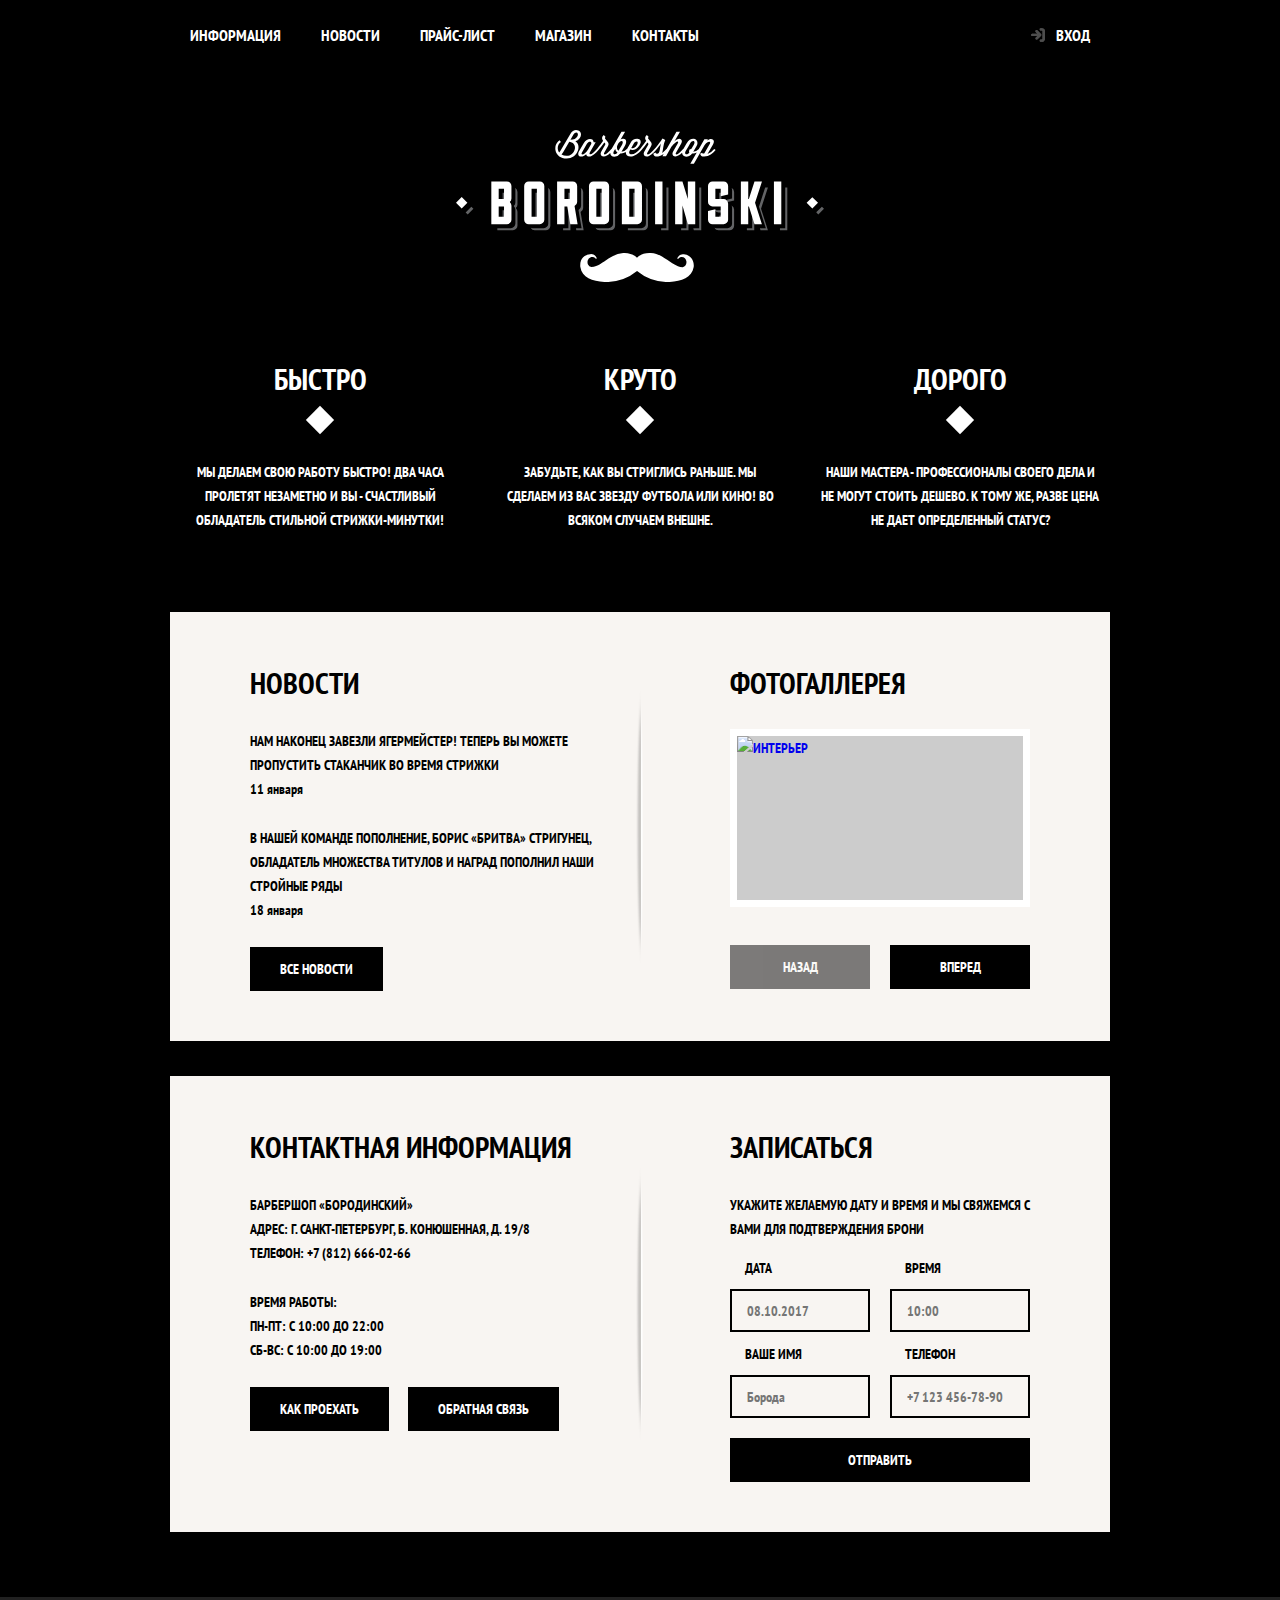
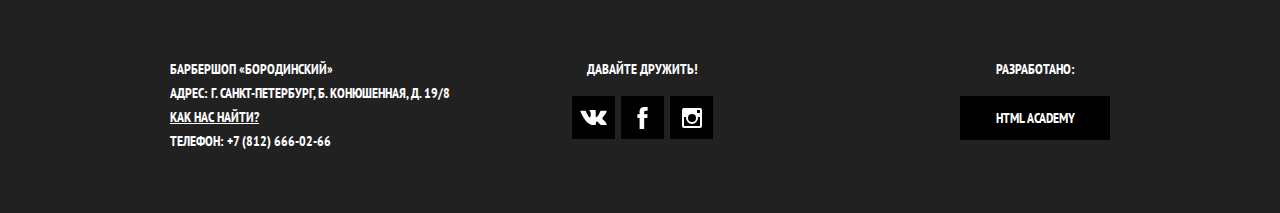
==== commit 6956b7f3: "добавил iframe карты, подключил 2 скрипта для попапов входа и карты, поправил размеры изображения, д" ====
--- a/index.html
+++ b/index.html
@@ -95,7 +95,7 @@
 					пн-пт: с 10:00 до 22:00<br>
 					сб-вс: с 10:00 до 19:00
 				</p>
-				<a class="button" href="map.html">Как проехать</a>
+				<a class="button contacts-button-map" href="map.html">Как проехать</a>
 				<a class="button" href="contacts.html">Обратная связь</a>
 			</section>
 
@@ -175,7 +175,7 @@
 
 	<section class="modal modal-login">
 		<h2>Личный кабинет</h2>
-		<p>Введите свой логин и пароль</p>
+		<p class="modal-description">Введите свой логин и пароль</p>
 		<form class="login-form" action="https://echo.htmlacademy.ru" method="post">
 			<p>
 				<label class="visually-hidden" for="user-login">Логин</label>
@@ -200,13 +200,16 @@
 
 	<section class="modal modal-map">
 		<h2 class="visually-hidden">Как до нас добраться</h2>
+		<iframe src="https://www.google.com/maps/embed?pb=!1m18!1m12!1m3!1d1680.6393944716285!2d30.323068590407026!3d59.93830933168066!2m3!1f0!2f0!3f0!3m2!1i1024!2i768!4f13.1!3m3!1m2!1s0x4696310fca145cc1%3A0x42b32648d8238007!2z0JHQvtC70YzRiNCw0Y8g0JrQvtC90Y7RiNC10L3QvdCw0Y8g0YPQuy4sIDE5LzgsINCh0LDQvdC60YIt0J_QtdGC0LXRgNCx0YPRgNCzLCDQoNC-0YHRgdC40Y8sIDE5MTE4Ng!5e0!3m2!1sru!2sby!4v1575108795635!5m2!1sru!2sby" width="766" height="560" frameborder="0" style="border:0;" allowfullscreen=""></iframe>
 		<p>
-			<img src="img/map.jpg" width="780" height="560" alt="Офис компании по адресу ул. Большая Конюшенная 19/8, Санкт-Петербург">
+			<img src="img/map.jpg" width="766" height="560" alt="Офис компании по адресу ул. Большая Конюшенная 19/8, Санкт-Петербург">
 		</p>
 		<button class="modal-close" type="button">Закрыть</button>
 	</section>
 
 	<div class="modal-overlay"></div>
 
+	<script src="js/popup.js"></script>
+	<script src="js/map.js"></script>
 </body>
 </html>--- a/css/style.css
+++ b/css/style.css
@@ -38,7 +38,34 @@
 	text-decoration: none;
 }
 
+img {
+	max-width: 100%;
+	height: auto;
+}
+
+.visually-hidden:not(:focus):not(:active),
+input[type="checkbox"].visually-hidden,
+input[type="radio"].visually-hidden {
+	position: absolute;
+
+	width: 1px;
+	height: 1px;
+	margin: -1px;
+	border: 0;
+	padding: 0;
+
+	white-space: nowrap;
+
+	clip-path: inset(100%);
+	clip: rect(0 0 0 0);
+	overflow: hidden;
+}
+
 .button {
+	display: inline-block;
+	margin-right: 16px;
+	padding: 10px 30px;
+
 	font: inherit;
 
 	text-align: center;
@@ -56,6 +83,13 @@
 	background-color: #663d15;
 }
 
+.button.disabled,
+.button:disabled {
+	cursor: default;
+	opacity: 0.5;
+	background-color: #000000;
+}
+
 .main-navigation {
 	display: flex;
 	flex-direction: column;
@@ -108,11 +142,14 @@
 }
 
 .site-navigation {
+	display: flex;
+	flex-wrap: wrap;
 	width: 620px;
 }
 
 .user-navigation {
-	width: 140px;
+	display: flex;
+	max-width: 140px;
 }
 
 .inner-page .user-navigation {
@@ -121,6 +158,9 @@
 
 .site-navigation a,
 .user-navigation a {
+	display: block;
+	padding: 25px 20px;
+
 	color: #ffffff;
 }
 
@@ -131,6 +171,55 @@
 	background-color: #242424;
 }
 
+.site-navigation-current {
+	position: relative;
+}
+
+.site-navigation-current a:not([href]) {
+	background-color: #000000;
+}
+
+.site-navigation-current::after {
+	content: "";
+
+	position: absolute;
+	right: 20px;
+	bottom: 0;
+	left: 20px;
+
+	height: 5px;
+
+	background-color: #ffffff;
+}
+
+.user-navigation .login-link {
+	position: relative;
+	padding-left: 50px;
+}
+
+.login-link::before {
+	content: "";
+
+	position: absolute;
+	top: 27px;
+	left: 24px;
+
+	width: 16px;
+	height: 18px;
+
+	background-image: url("../img/login.svg");
+	background-repeat: no-repeat;
+	background-position: 0 0;
+
+	opacity: 0.3;
+}
+
+.login-link:hover::before,
+.login-link:focus::before,
+.login-link:active::before {
+	opacity: 1;
+}
+
 .container {
 	width: 940px;
 	margin: 0 auto;
@@ -156,8 +245,33 @@
 }
 
 .feature-item h3 {
+	position: relative;
+
+	margin: 0;
+	margin-bottom: 60px;
+
 	font-size: 30px;
 	line-height: 42px;
+}
+
+.feature-item h3::after {
+	content: "";
+
+	position: absolute;
+	bottom: -30px;
+	left: 50%;
+
+	width: 20px;
+	height: 20px;
+	margin-left: -10px;
+
+	background-color: #ffffff;
+
+	transform: rotate(45deg);
+}
+
+.feature-item p {
+	margin: 0 10px;
 }
 
 .index-columns {
@@ -169,12 +283,17 @@
 	color: #000000;
 
 	background-color: #f8f5f2;
-	background-image: url("../img/pattern-light.jpg");
-	background-position: 0 0;
-	background-repeat: repeat;
+	background-image: 
+		url("../img/line.png"),
+		url("../img/pattern-light.jpg");
+	background-position: center, 0 0;
+	background-repeat: no-repeat, repeat;
 }
 
 .index-columns h2 {
+	margin: 0;
+	margin-bottom: 25px;
+
 	font-size: 30px;
 	line-height: 42px;
 }
@@ -184,7 +303,19 @@
 }
 
 .news-list {
+	margin: 0;
+	margin-bottom: 25px;
+	padding: 0;
+
 	list-style: none;
+}
+
+.news-item {
+	margin-bottom: 25px;
+}
+
+.news-item p {
+	margin: 0;
 }
 
 .news-item time {
@@ -195,20 +326,86 @@
 	width: 300px;
 }
 
+.gallery-container {
+	position: relative;
+
+	height: 260px;
+}
+
 .gallery-content {
+	height: 164px;
+	margin: 0;
+
 	background-color: #cccccc;
 	border: 7px solid #ffffff;
 }
 
+.gallery-content img {
+	width: 286px;
+	height: 164px;
+}
+
+.gallery-button {
+	box-sizing: border-box;
+	position: absolute;
+	bottom: 0;
+
+	width: 140px;
+	margin: 0;
+}
+
+.gallery-button-back {
+	left: 0;
+}
+
+.gallery-button-next {
+	right: 0;
+}
+
 .contacts {
 	width: 380px;
 }
 
+.contacts p {
+	margin: 0;
+	margin-bottom: 25px;
+}
+
 .appointment {
 	width: 300px;
 }
 
+.appointment-info {
+	margin: 0;
+	margin-bottom: 15px;
+}
+
+.appointment-form {
+	display: flex;
+	flex-wrap: wrap;
+	justify-content: space-between;
+}
+
+.appointment-item {
+	width: 140px;
+	margin: 0;
+	margin-bottom: 10px;
+}
+
+.appointment-item label {
+	display: block;
+	margin-bottom: 9px;
+	margin-left: 15px;
+}
+
 .appointment-item input {
+	box-sizing: border-box;
+	width: 140px;
+	padding-top: 8px;
+	padding-left: 15px;
+	padding-right: 15px;
+	padding-bottom: 7px;
+
 	font: inherit;
 
 	background-color: transparent;
@@ -219,6 +416,12 @@
 	border-color: #663d15;
 }
 
+.appointment .button {
+	width: 100%;
+	margin-top: 10px;
+	margin-right: 0;
+}
+
 .page-title {
 	margin: 0;
 	margin-bottom: 15px;
@@ -229,11 +432,39 @@
 }
 
 .breadcrumbs {
+	display: flex;
+	flex-wrap: wrap;
+	justify-content: flex-start;
 	padding: 0;
 	margin: 0;
 	margin-bottom: 50px;
 
 	list-style: none;
+}
+
+.breadcrumbs li {
+	position: relative;
+
+	margin-right: 42px;
+}
+
+.breadcrumbs li:last-child {
+	margin-right: 0;
+}
+
+.breadcrumbs li::after {
+	content: "";
+
+	position: absolute;
+	top: 7px;
+	right: -25px;
+
+	width: 8px;
+	height: 8px;
+
+	background-color: #000000;
+
+	transform: rotate(45deg);
 }
 
 .breadcrumbs a {
@@ -249,6 +480,10 @@
 	color: #aba9a7;
 }
 
+.breadcrumbs-current::after {
+	display: none;
+}
+
 .catalog-columns {
 	display: flex;
 	justify-content: space-between;
@@ -259,22 +494,105 @@
 }
 
 .filter fieldset {
+	padding: 0;
+	margin: 0;
+	margin-bottom: 30px;
+
 	border: none;
 }
 
+.filter fieldset:first-child {
+	margin-bottom: 35px;
+}
+
 .filter legend {
+	margin-bottom: 26px;
+
 	font-size: 24px;
 	line-height: 30px;
 }
 
 .filter ul {
+	padding: 0;
+	margin: 0;
+
 	list-style: none;
 	line-height: 18px;
+}
+
+.filter-option {
+	margin-bottom: 19px;
+	padding-left: 45px;
+}
+
+.filter-option label {
+	position: relative;
+
+	display: block;
+
+	cursor: pointer;
+	-moz-user-select: none;
+	user-select: none;
 }
 
 .filter-input:hover + label,
 .filter-input:focus + label {
 	color: #663d15;
+}
+
+.filter-input-checkbox + label::before {
+	content: "";
+	position: absolute;
+	left: -42px;
+	top: 0;
+
+	width: 16px;
+	height: 16px;
+
+	border: 2px solid #000000;
+}
+
+.filter-input-checkbox:checked + label::after {
+	content: "";
+
+	position: absolute;
+	top: 4px;
+	left: -38px;
+
+	width: 12px;
+	height: 12px;
+
+	background-image: url("../img/cross.svg");
+	background-repeat: no-repeat;
+	background-position: 0 0;
+}
+
+.filter-input-radio + label::before {
+	content: "";
+
+	position: absolute;
+	top: -1px;
+	left: -42px;
+
+	width: 16px;
+	height: 16px;
+
+	border: 2px solid #000000;
+	border-radius: 50%;
+}
+
+.filter-input-radio:checked + label::after {
+	content: "";
+
+	position: absolute;
+	top: 5px;
+	left: -36px;
+
+	width: 8px;
+	height: 8px;
+
+	background-color: #000000;
+	border-radius: 50%;
 }
 
 .filter-input:disabled + label {
@@ -315,19 +633,45 @@
 }
 
 .catalog-item a {
+	display: flex;
+	flex-direction: column;
+
 	color: #000000;
 }
 
 .catalog-item h3 {
+	order: 1;
+	margin-top: 17px;
+	margin-bottom: 12px;
+	margin-left: 16px;
+	margin-right: 15px;
+
 	font-size: 14px;
 	line-height: 18px;
 }
 
 .catalog-category {
+	display: block;
+
 	text-decoration: none;
 }
 
+.catalog-item-image {
+	width: 220px;
+	height: 165px;
+	margin: 0;
+}
+
+.catalog-item-price {
+	display: flex;
+	margin: 15px;
+	margin-top: 0;
+}
+
 .catalog-item-price b {
+	width: 112px;
+	padding: 13px 25px 11px;
+
 	font-size: 14px;
 	line-height: 20px;
 	text-align: center;
@@ -336,18 +680,36 @@
 }
 
 .catalog-item-price .button {
+	width: 50px;
+	padding: 13px 18px 11px;
+	margin-right: 0;
+
 	line-height: 20px;
 	color: #ffffff;
 }
 
 .pagination-list {
+	display: flex;
+	flex-wrap: wrap;
+
 	padding: 0;
 	margin: 0;
 
 	list-style: none;
 }
 
+.pagination-item {
+	margin-right: 5px;
+}
+
+.pagination-item:last-child {
+	margin-right: 0;
+}
+
 .pagination-item a {
+	display: block;
+	padding: 10px 19px;
+
 	color: #ffffff;
 
 	background-color: #000000;
@@ -374,6 +736,10 @@
 }
 
 .product-photo-preview {
+	display: flex;
+	padding: 0;
+	margin: 0;
+
 	list-style: none;
 }
 
@@ -382,11 +748,35 @@
 }
 
 .product-photo-preview li {
+	width: 140px;
+	height: 149px;
+	margin-right: 20px;
+
 	box-shadow: 0 0 10px 2px rgba(0, 0, 0, 0.1);
 }
 
+.product-photo-preview li:nth-child(3n) {
+	margin-right: 0;
+}
+
 .product-photo-full {
+	width: 460px;
+	height: 498px;
+	margin: 0;
+	margin-bottom: 20px;
+
 	box-shadow: 0 0 10px 2px rgba(0, 0, 0, 0.1);
+}
+
+.product-description {
+	display: flex;
+	justify-content: space-between;
+	padding-right: 10px;
+	margin-bottom: 29px;
+}
+
+.product-description p {
+	width: 200px;
 }
 
 .product-article {
@@ -395,23 +785,222 @@
 }
 
 .product-price b {
+	box-sizing: border-box;		//без него некоректно отображается блок с ценой на странице товара
+
+	width: 112px;
+	padding-top: 13px;
+	padding-left: 36px;
+	padding-right: 36px;
+	padding-bottom: 11px;
+
 	line-height: 20px;
 	text-align: center;
 
 	background-color: #e5e5e5;
 }
 
+.product-price .button {
+	padding-left: 17px;
+	padding-right: 17px;
+}
+
 .product-info {
 	width: 390px;
+	padding-top: 23px;
+}
+
+.product-info p {
+	margin: 0;
 }
 
 .product-info h3 {
+	margin: 0;
+	margin-bottom: 27px;
+
 	font-size: 24px;
 	line-height: 30px;
 }
 
+.product-info .product-text {
+	margin-bottom: 35px;
+}
+
+.product-info .product-price {
+	display: flex;
+	margin-bottom: 63px;
+}
+
 .product-info ul {
+	margin: 0;
+	padding: 0;
+
 	list-style: none;
+}
+
+.product-info li {
+	position: relative;
+
+	padding-left: 23px;
+}
+
+.product-info li::before {
+	content: "";
+
+	position: absolute;
+	top: 7px;
+	left: 2px;
+
+	width: 8px;
+	height: 8px;
+
+	background-color: #000000;
+
+	transform: rotate(45deg);
+}
+
+.inner-content {
+	margin-bottom: 75px;
+}
+
+.inner-content h2 {
+	margin-top: 60px;
+	margin-bottom: 30px;
+
+	font-size: 24px;
+	line-height: 30px;
+}
+
+.inner-content h3 {
+	margin-top: 60px;
+	margin-bottom: 30px;
+
+	font-size: 20px;
+	line-height: 24px;
+}
+
+.inner-content h2 + h3 {
+	margin-top: 30px;
+}
+
+.inner-content p {
+	margin: 14px 0;
+}
+
+.inner-content table {
+	border-collapse: collapse;
+}
+
+.inner-content td {
+	padding: 10px 15px;
+
+	border: 2px solid #000000;
+}
+
+.inner-content .big-heading {
+	display: flex;
+	align-items: center;
+
+	margin-top: 55px;
+	margin-bottom: 65px;
+
+	font-size: 48px;
+	line-height: 48px;
+	text-align: center;
+}
+
+.big-heading::before,
+.big-heading::after {
+	content: "";
+
+	flex-grow: 1;
+	flex-shrink: 0;
+
+	width: 50px;
+	height: 2px;
+
+	background: #000000;
+}
+
+.big-heading::before {
+	margin-right: 25px;
+}
+
+.big-heading::after {
+	margin-left: 25px;
+}
+
+.custom-list-1 {
+	margin: 14px 0;
+	padding: 0;
+
+	list-style: none;
+}
+
+.custom-list-1 li {
+	position: relative;
+
+	margin-bottom: 15px;
+	padding-left: 20px;
+}
+
+.custom-list-1 li::before {
+	content: "";
+
+	position: absolute;
+	top: 8px;
+	left: 0;
+
+	width: 8px;
+	height: 8px;
+
+	background-color: #000000;
+	transform: rotate(45deg);
+}
+
+.custom-table-1 {
+	width: 100%;
+}
+
+.custom-table-1 td {
+	width: 50%;
+}
+
+.custom-table-1 td:last-child {
+	text-align: center;
+}
+
+.inner-columns {
+	display: flex;
+	justify-content: space-between;
+	flex-wrap: wrap;
+
+	margin: 60px 0;
+}
+
+.inner-column-left,
+.inner-column-right {
+	width: 460px;
+}
+
+.inner-column-left *:first-child,
+.inner-column-right *:first-child {
+	margin-top: 0;
+}
+
+.inner-column-left *:last-child,
+.inner-column-right *:last-child {
+	margin-bottom: 0;
+}
+
+.inner-columns > h2:first-child {
+	width: 460px;
+	margin-top: 0;
+	margin-right: 460px;
+	margin-right: calc(100% - 460px);
+}
+
+.short-text {
+	padding-right: 80px;
 }
 
 .main-footer {
@@ -457,11 +1046,39 @@
 }
 
 .footer-social ul {
+	display: flex;
+	flex-wrap: wrap;
+	justify-content: space-between;
+	width: 141px;
+	margin: 0 auto;
+	padding: 0;
+
 	list-style: none;
 }
 
+.footer-social b {
+	display: block;
+	margin-bottom: 15px;
+}
+
 .social-button {
-	color: #ffffff;
+	display: flex;
+	align-items: center;
+	justify-content: center;
+	width: 43px;
+	height: 43px;
+
+	background-color: #000000;
+}
+
+.social-button:hover,
+.social-button:focus {
+	background-color: #ffffff;
+}
+
+.social-button:hover path,
+.social-button:focus path {
+	fill: #000000;
 }
 
 .footer-copyright {
@@ -469,6 +1086,16 @@
 	margin: 0;
 	margin-left: auto;
 	text-align: center;
+}
+
+.footer-copyright .button {
+	display: block;
+	margin-right: 0;
+}
+
+.footer-copyright b {
+	display: block;
+	margin-bottom: 15px;
 }
 
 .footer-copyright .button:hover,
@@ -479,12 +1106,19 @@
 }
 
 .modal {
+	position: fixed;
+
+	display: none;
+
 	color: #000000;
 
 	background-color: #f8f3f0;
 	background-image: url("../img/pattern-light.jpg");
 	background-position: 0 0;
 	background-repeat: repeat;
+	box-shadow: 0 30px 50px rgba(0, 0, 0, 0.7);
+
+	z-index: 2;
 }
 
 .modal h2 {
@@ -492,8 +1126,92 @@
 	line-height: 42px;
 }
 
+.modal-overlay {
+	position: fixed;
+	top: 0;
+	left: 0;
+	width: 100%;
+	height: 100%;
+
+	display: none;
+
+	background: rgba(0, 0, 0, 0.5);
+	z-index: 1;
+}
+
+.modal-login {
+	top: 50%;
+	left: 50%;
+
+	width: 300px;
+	/* margin-left: -230px; */
+	padding: 50px 80px;
+	transform: translate(-50%, -50%);
+}
+
+.modal-login h2 {
+	margin: 0;
+	margin-bottom: 20px;
+
+	font-size: 30px;
+	line-height: 42px;
+}
+
+.modal-description {
+	margin: 0;
+	margin-bottom: 10px;
+}
+
+.modal-close {
+	position: absolute;
+	top: 0;
+	right: -34px;
+
+	width: 22px;
+	height: 22px;
+
+	font-size: 0;
+
+	background-color: transparent;
+	border: 0;
+
+	cursor: pointer;
+}
+
+.modal-close::before,
+.modal-close::after {
+	content: "";
+
+	position: absolute;
+	top: 10px;
+	left: 2px;
+
+	width: 19px;
+	height: 3px;
+
+	background-color: #d0d0d0;
+}
+
+.modal-close::before {
+	transform: rotate(45deg);
+}
+
+.modal-close::after {
+	transform: rotate(-45deg);
+}
+
+.login-form p {
+	margin: 0;
+	margin-bottom: 10px;
+}
+
 .login-form input[type="text"],
 .login-form input[type="password"] {
+	box-sizing: border-box;
+	width: 300px;
+	padding: 10px 15px;
+	padding-right: 40px;
+
 	font: inherit;
 	color: #000000;
 	text-transform: uppercase;
@@ -506,11 +1224,77 @@
 	border-color: #663d15;
 }
 
+.login-form .login-help {
+	display: flex;
+	flex-wrap: wrap;
+	justify-content: space-between;
+	margin: 15px 0;
+}
+
+.login-icon-user {
+	background-image: url("../img/user.svg");
+	background-position: 270px center;
+	background-repeat: no-repeat;
+}
+
+.login-icon-password {
+	background-image: url("../img/lock.svg");
+	background-position: 270px center;
+	background-repeat: no-repeat;
+}
+
+.login-checkbox {
+	position: relative;
+
+	padding-left: 30px;
+
+	cursor: pointer;
+}
+
 .login-checkbox:hover,
 .login-checkbox:focus {
 	color: #663d15;
 }
 
+.login-checkbox input[type="checkbox"] + .checkbox-indicator {
+	position: absolute;
+	top: 0;
+	left: 0;
+
+	width: 17px;
+	height: 17px;
+
+	border: 2px solid #000000;
+}
+
+.login-checkbox input[type="checkbox"]:focus + .checkbox-indicator {
+	border-color: #663d15;
+	outline: thin dotted;
+	outline: 5px auto -webkit-focus-ring-color;
+}
+
+.login-checkbox input[type="checkbox"]:checked + .checkbox-indicator::before,
+.login-checkbox input[type="checkbox"]:checked + .checkbox-indicator::after {
+	content: "";
+
+	position: absolute;
+	top: 8px;
+	left: 1px;
+
+	width: 15px;
+	height: 2px;
+
+	background-color: #000000;
+}
+
+.login-checkbox input[type="checkbox"]:checked + .checkbox-indicator::before {
+	transform: rotate(45deg);
+}
+
+.login-checkbox input[type="checkbox"]:checked + .checkbox-indicator::after {
+	transform: rotate(-45deg);
+}
+
 .restore {
 	color: #000000;
 	text-decoration: underline;
@@ -519,4 +1303,87 @@
 .restore:hover,
 .restore:focus {
 	text-decoration: none;
+}
+
+.login-form .button {
+	width: 100%;
+	margin-left: 0;
+}
+
+@keyframes bounce {
+	0% {
+		transform: translateY(-2000px);
+	}
+
+	70% {
+		transform: translateY(30px);
+	}
+
+	90% {
+		transform: translateY(-10px);
+	}
+
+	100% {
+		transform: translateY(0);
+	}
+}
+
+@keyframes shake {
+	0%,
+	100% {
+		transform: translateX(0);
+	}
+
+	10%,
+	30%,
+	50%,
+	70%,
+	90% {
+		transform: translateX(-10px);
+	}
+
+	20%,
+	40%,
+	60%,
+	80% {
+		transform: translateX(10px);
+	}
+}
+
+.modal-map {
+	top: 50%;
+	left: 50%;
+
+	width: 766px;
+	height: 561px;
+	margin-top: -280px;
+	margin-left: -390px;
+
+	border: 7px solid white;
+}
+
+.modal-map p {
+	position: absolute;
+	top: 0;
+	left: 0;
+	z-index: 1;
+
+	margin: 0;
+}
+
+.modal-map iframe {
+	position: relative;
+	z-index: 2;
+
+	border: none;
+}
+
+.modal-show {
+	display: block;
+
+	animation: bounce 0.6s;
+}
+  
+.modal-error {
+	animation: shake 0.6s;
 }